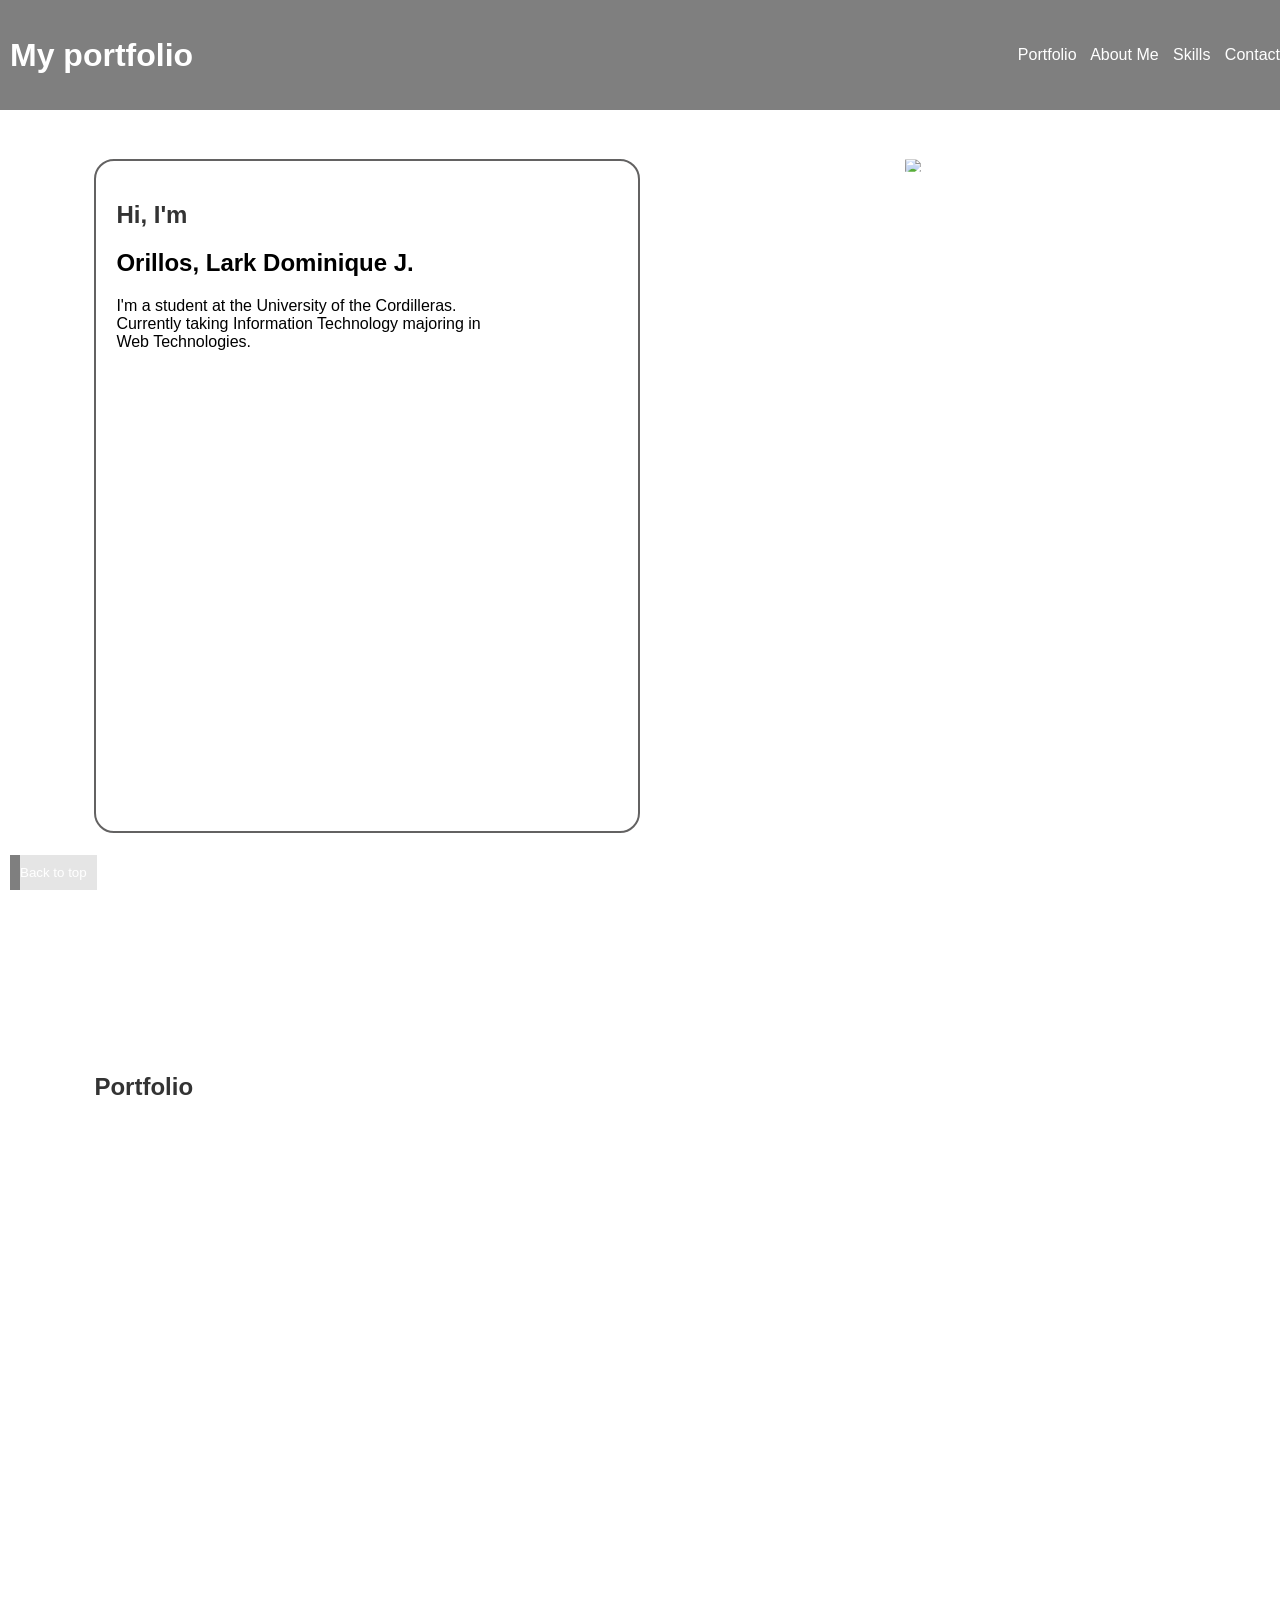
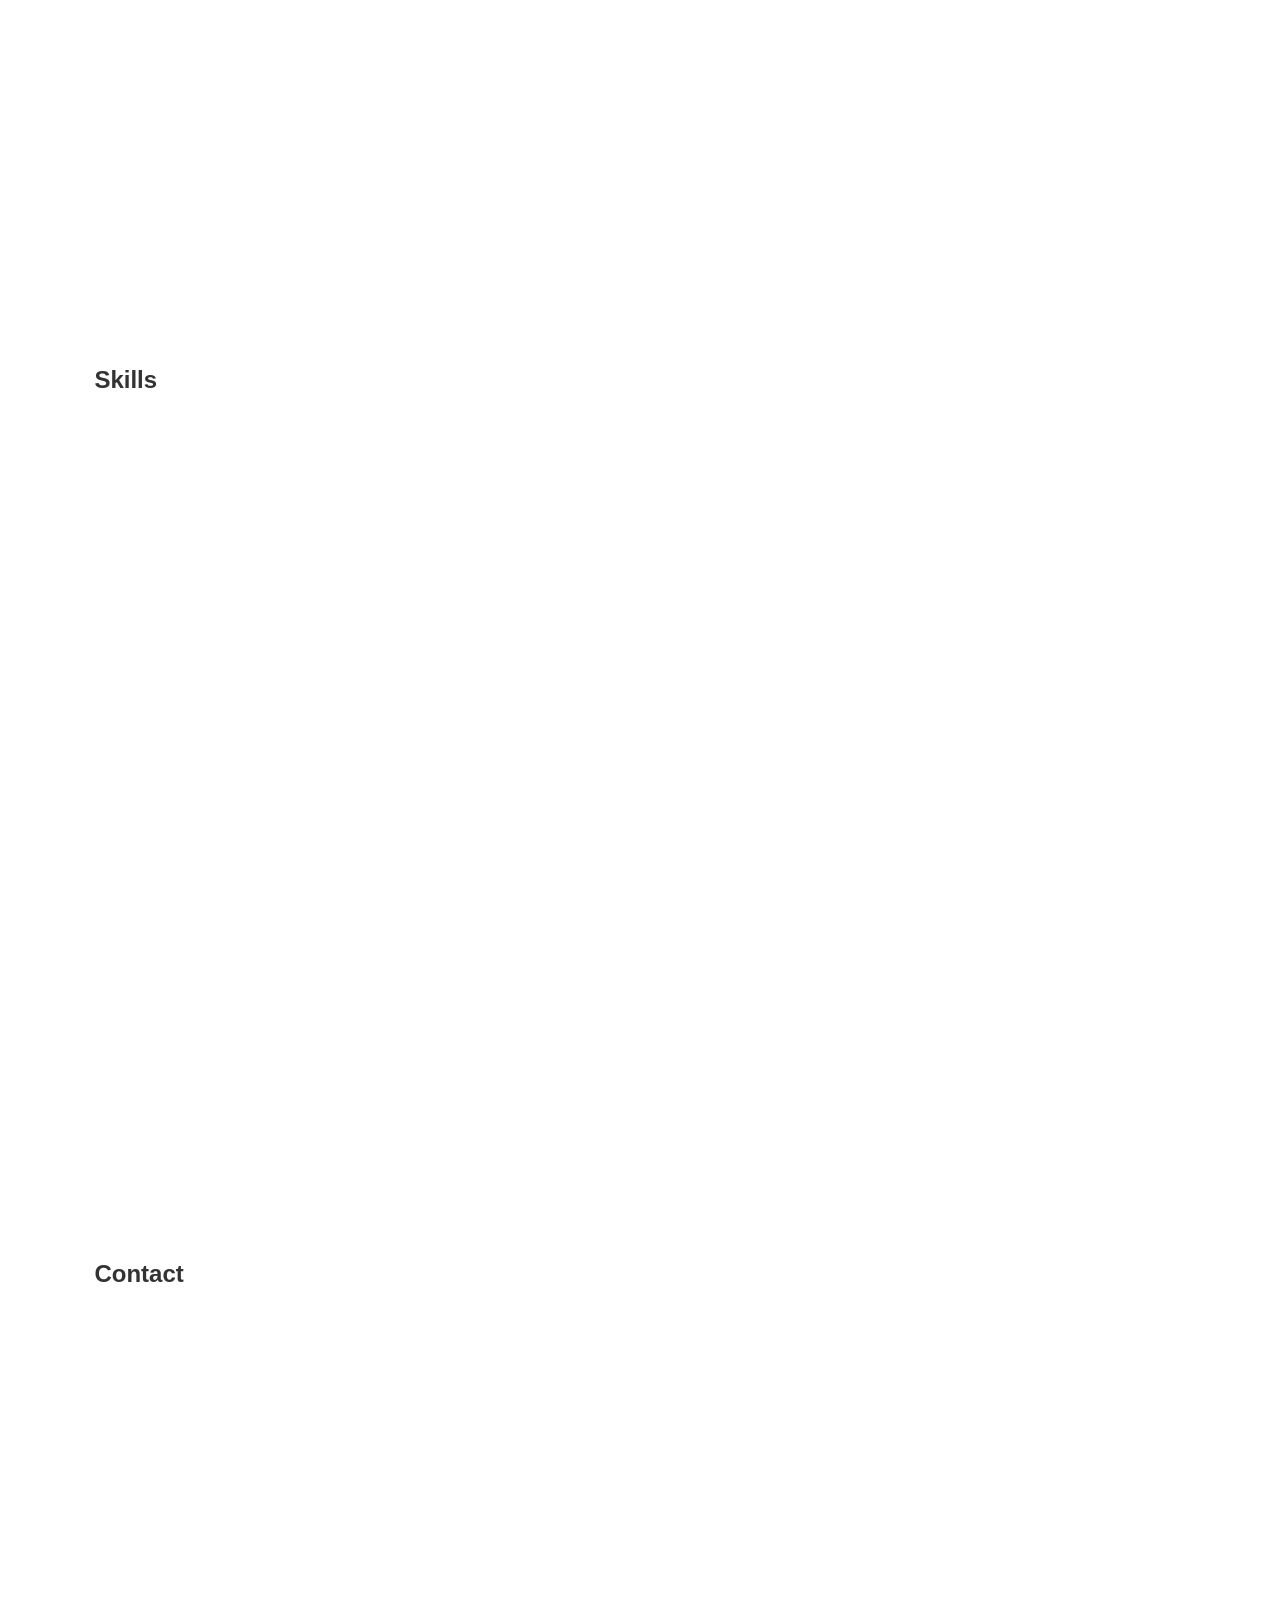
==== index.html @ 17edf552 "git bash 1st commit try" ====
<!DOCTYPE html>
<html>
<head>
    <title>Portfolio</title>
    <style>
        body {
            font-family: Arial, sans-serif;
            margin: 0;
            padding: 0;
            background-image: url('https://github.com/leanbeefs/finalz/blob/main/pexels-daniel-absi-952670.jpg?raw=true');
            background-size: cover; /* Cover the entire viewport */
            background-position: center; /* Center the background image */
        }
        .navbar {
            position: fixed;
            top: 0;
            left: 0;
            width: 100%;
            height: 10%;
            align-items: center;
            display: flex;
            background-color: rgba(0, 0, 0, 0.5); /* Semi-transparent black background */
            padding: 10px;
            justify-content: space-between;
            transition: top 0.3s;
            z-index: 1000; /* Ensure the navbar is above other elements */
        }
        .burgir {
            position: fixed;
            top: 10px;
            right: 10px;
            padding: 10px;
            cursor: pointer;
            z-index: 1000; /* Ensure the burger icon is above other elements */
            display: none; /* Initially hide the burger icon */
        }
        .burgir span {
            display: block;
            width: 25px;
            height: 3px;
            margin: 5px;
            background-color: #fff; /* Change the color of the burger icon */
        }
        .navbar a {
            color: white;
            margin-right: 10px;
            text-decoration: none;
            cursor: pointer; /* Add cursor pointer for better UX */

        }
        .home {
            display: grid;
            grid-template-columns: 1fr 1fr;
        }
        .home .picture img{
            height: auto;
            width: 100%; /* Ensure the image fills its container */
            clip-path: inset(0 0 22% 0);
        }
        .home .intro {
            height: 70vh;
            padding: 20px; /* Add padding */
            border: 2px solid rgb(99, 98, 98); /* Add border */
            border-radius: 20px; /* Add border radius */
        }
        .content {
            margin-top: 85px;
            padding: 0 20px; /* Add padding to the sides */
            position: relative; /* Add relative positioning */
            z-index: 999; /* Ensure the content is above the background image */
        }
        .picture-container {
            margin: 0 auto; /* Center the container horizontally */
            max-width: 500px; /* Set a maximum width */
        }
        .back-to-top {
            position: fixed;
            bottom: 10px;
            left: 10px;
            background-color: rgba(0, 0, 0, 0.5); /* Semi-transparent black background */
            color: white;
            border: none;
            padding: 10px;
            cursor: pointer;
            justify-content: right;
        }
        section {
            margin-bottom: 2%;
            margin-top: 2%;
            background-color: rgba(255, 255, 255, 0.8); /* Semi-transparent white background */
            padding: 6%;
            border-radius: 5%;
            height: 80vh;
            scroll-snap-align: start;
        }
        h2 {
            color: #333;
        }
        body {
            scroll-snap-type: y mandatory;
            overflow-y: scroll;
        }
        .navbar.hide {
            top: -100px;
        }

        /* Media query for smaller screens */
        @media only screen and (max-width: 768px) {
            .home .picture {
                display: none; /* Hide the picture on smaller screens */
            }
        }
    </style>
</head>
<body>
    <div class="navbar" onmouseleave="hideNavbar()">
        <h1 style="color: #fff;">My portfolio</h1>
        <div>
            <a href="#portfolio" onclick="smoothScroll(event, 1000)">Portfolio</a>
            <a href="#about" onclick="smoothScroll(event, 1000)">About Me</a>
            <a href="#skills" onclick="smoothScroll(event, 1000)">Skills</a>
            <a href="#contact" onclick="smoothScroll(event, 1000)">Contact</a>
        </div>
    </div>
    <div class="burgir" id="burgir" onclick="toggleNavbar()">
        <span></span>
        <span></span>
        <span></span>
    </div>
    
    <div id="portfolio" class="content">
        <section class="home">
            <div class="intro">
                <h2>Hi, I'm</h2>
                <h1>Orillos, Lark Dominique J.</h1>
                <p>I'm a student at the University of the Cordilleras. <br>Currently taking Information Technology majoring in <br>
                    Web Technologies.</p>
            </div>
            <div class="picture-container">
                <div class="picture">
                    <img src="https://github.com/leanbeefs/finalz/blob/main/retouch_2024020617302221.png?raw=true">
                </div>
            </div>
        </section>
        <section id="about">
            <h2>Portfolio</h2>
            <!-- About content goes here -->
        </section>
        <section id="skills">
            <h2>Skills</h2>
            <!-- Skills content goes here -->
        </section>
        <section id="contact">
            <h2>Contact</h2>
            <!-- Contact content goes here -->
        </section>
    </div>
    <button class="back-to-top" onclick="smoothScrollToTop(1000)">Back to top</button>
    <script>
        function toggleNavbar() {
            var navbar = document.querySelector('.navbar');
            var burgir = document.querySelector('.burgir');
            navbar.classList.toggle('hide');
            burgir.style.display = 'none'; // Hide the burger icon
        }

        function hideNavbar() {
            var navbar = document.querySelector('.navbar');
            navbar.classList.add('hide');
            var burgir = document.querySelector('.burgir');
            burgir.style.display = 'block'; // Show the burger icon
        }

        window.addEventListener('scroll', function() {
            var navbar = document.querySelector('.navbar');
            var burgir = document.querySelector('.burgir');
            if (window.pageYOffset > 0) {
                navbar.classList.add('hide'); // Hide the navbar
                if (!isMouseNearNavbar()) {
                    burgir.style.display = 'block'; // Show the burger icon
                }
            } else {
                navbar.classList.remove('hide'); // Show the navbar
                burgir.style.display = 'none'; // Hide the burger icon
            }
        });

        document.addEventListener('mousemove', function(event) {
            var burgir = document.querySelector('.burgir');
            if (!isMouseNearNavbar() && window.pageYOffset > 0) {
                burgir.style.display = 'block'; // Show the burger icon
            }
        });

        function isMouseNearNavbar() {
            var navbar = document.querySelector('.navbar');
            return (event.clientY < navbar.offsetHeight + 20);
        }

        function smoothScroll(event, duration) {
            event.preventDefault(); // Prevent default anchor behavior
            const targetId = event.target.getAttribute('href'); // Get target section id
            const targetSection = document.querySelector(targetId); // Find target section
            const targetPosition = targetSection.offsetTop; // Get target section's top position
            const startPosition = window.pageYOffset; // Get current scroll position
            const distance = targetPosition - startPosition; // Calculate distance to scroll
            let startTime = null;

            function animation(currentTime) {
                if (startTime === null) startTime = currentTime; // Set start time if null
                const timeElapsed = currentTime - startTime; // Calculate time elapsed
                const scrollAmount = Math.easeInOutQuad(timeElapsed, startPosition, distance, duration); // Calculate scroll amount
                window.scrollTo(0, scrollAmount); // Scroll to the position
                if (timeElapsed < duration) requestAnimationFrame(animation); // Continue animation until duration is reached
            }

            // Easing function for smooth scrolling
            Math.easeInOutQuad = function (t, b, c, d) {
                t /= d / 2;
                if (t < 1) return c / 2 * t * t + b;
                t--;
                return -c / 2 * (t * (t - 2) - 1) + b;
            };

            requestAnimationFrame(animation); // Start animation
        }

        function smoothScrollToTop(duration) {
            const startPosition = window.pageYOffset; // Get current scroll position
            const distance = -startPosition; // Calculate distance to scroll
            let startTime = null;

            function animation(currentTime) {
                if (startTime === null) startTime = currentTime; // Set start time if null
                const timeElapsed = currentTime - startTime; // Calculate time elapsed
                const scrollAmount = Math.easeInOutQuad(timeElapsed, startPosition, distance, duration); // Calculate scroll amount
                window.scrollTo(0, scrollAmount); // Scroll to the position
                if (timeElapsed < duration) requestAnimationFrame(animation); // Continue animation until duration is reached
            }

            // Easing function for smooth scrolling
            Math.easeInOutQuad = function (t, b, c, d) {
                t /= d / 2;
                if (t < 1) return c / 2 * t * t + b;
                t--;
                return -c / 2 * (t * (t - 2) - 1) + b;
            };

            requestAnimationFrame(animation); // Start animation
        }
    </script>
    
</body>
</html>
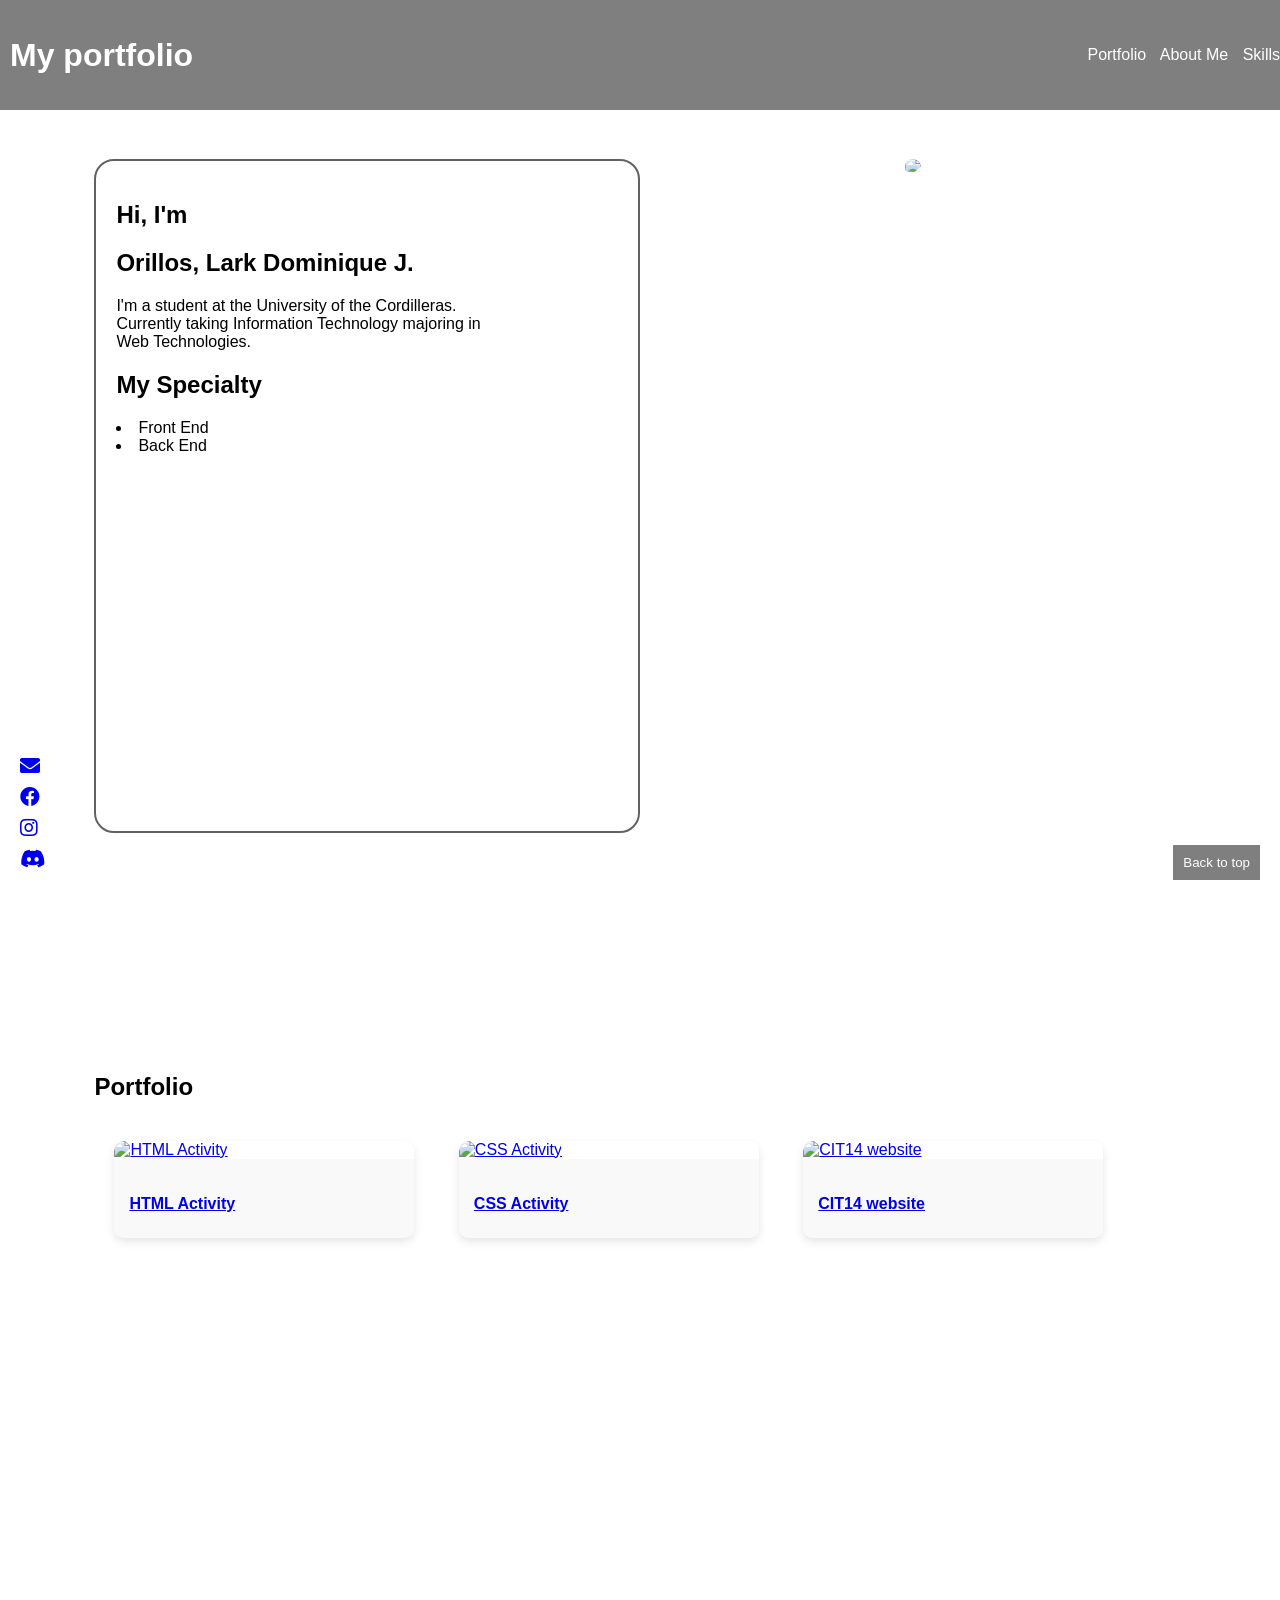
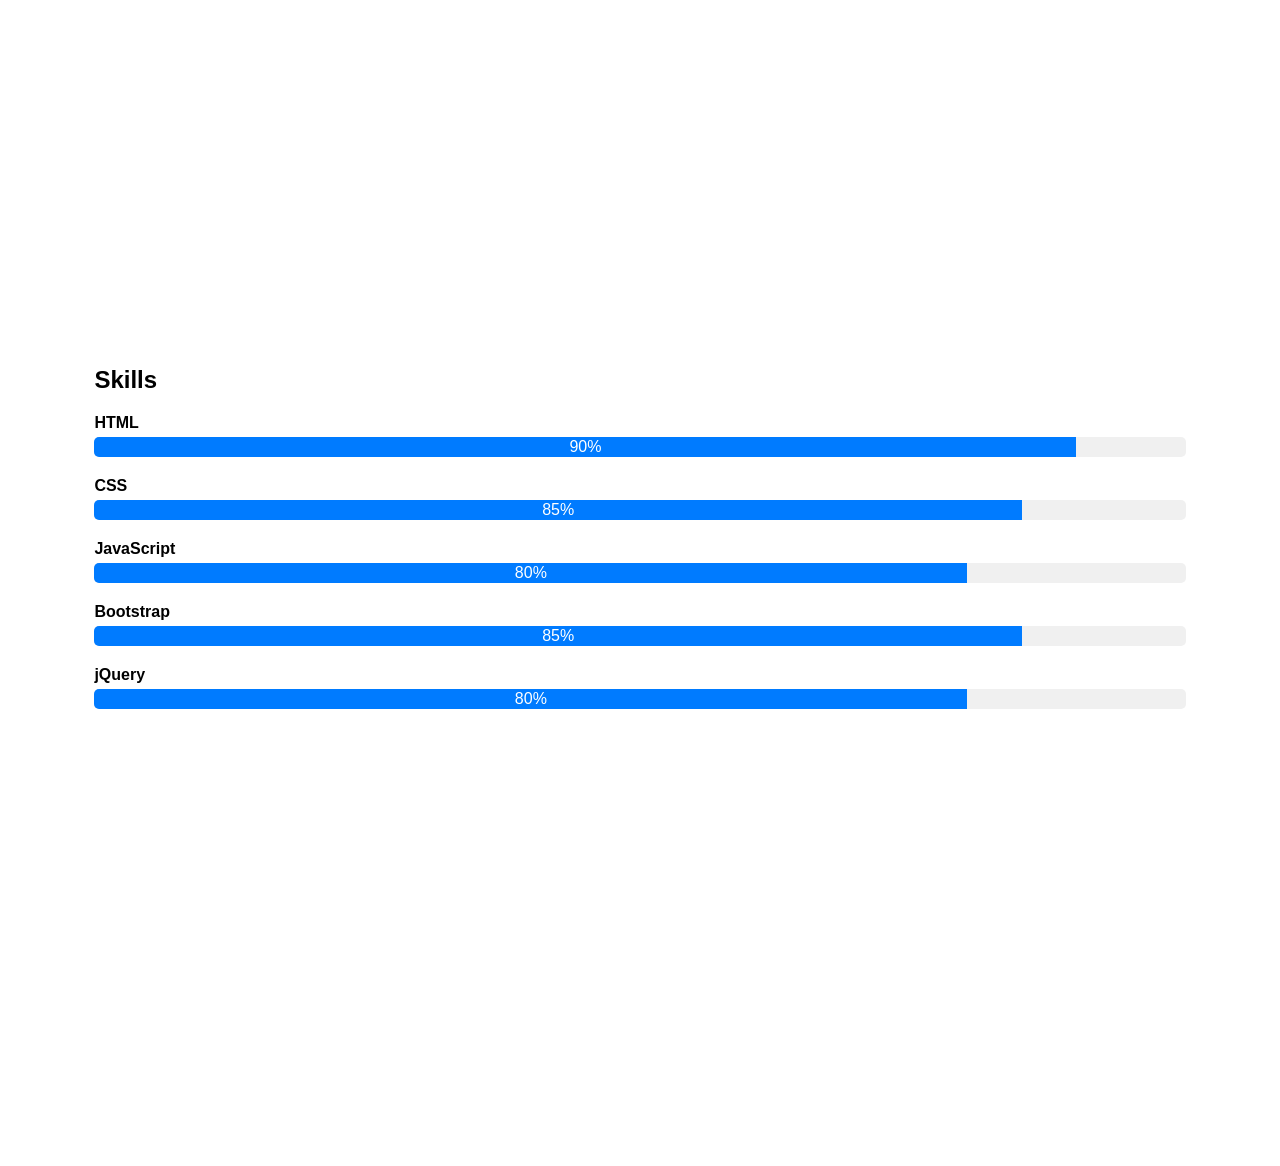
==== commit 8add0c69: "90% done" ====
--- a/index.html
+++ b/index.html
@@ -1,67 +1,83 @@
 <!DOCTYPE html>
-<html>
+<html lang="en">
 <head>
+    <meta charset="UTF-8">
+    <meta name="viewport" content="width=device-width, initial-scale=1.0">
     <title>Portfolio</title>
+    <link rel="stylesheet" href="https://cdnjs.cloudflare.com/ajax/libs/font-awesome/5.15.4/css/all.min.css">
     <style>
+        /* General Styles */
         body {
             font-family: Arial, sans-serif;
             margin: 0;
             padding: 0;
             background-image: url('https://github.com/leanbeefs/finalz/blob/main/pexels-daniel-absi-952670.jpg?raw=true');
-            background-size: cover; /* Cover the entire viewport */
-            background-position: center; /* Center the background image */
-        }
+            background-size: cover;
+            background-position: center;
+        }
+        .hide {
+            display: none;
+        }
+        .back-to-top {
+            position: fixed;
+            bottom: 20px;
+            right: 20px;
+            background-color: rgba(0, 0, 0, 0.5);
+            color: white;
+            border: none;
+            padding: 10px;
+            cursor: pointer;
+            z-index: 1000;
+            transition: background-color 0.3s;
+        }
+        .back-to-top:hover {
+            background-color: rgba(0, 0, 0, 0.7);
+        }
+
+        /* Navbar Styles */
         .navbar {
             position: fixed;
             top: 0;
             left: 0;
             width: 100%;
             height: 10%;
+            display: flex;
             align-items: center;
-            display: flex;
-            background-color: rgba(0, 0, 0, 0.5); /* Semi-transparent black background */
+            justify-content: space-between;
+            background-color: rgba(0, 0, 0, 0.5);
             padding: 10px;
-            justify-content: space-between;
             transition: top 0.3s;
-            z-index: 1000; /* Ensure the navbar is above other elements */
-        }
+            z-index: 1000;
+        }
+        .navbar a {
+            color: white;
+            margin-right: 10px;
+            text-decoration: none;
+            cursor: pointer;
+        }
+
+        /* Burger Styles */
         .burgir {
             position: fixed;
             top: 10px;
             right: 10px;
             padding: 10px;
             cursor: pointer;
-            z-index: 1000; /* Ensure the burger icon is above other elements */
-            display: none; /* Initially hide the burger icon */
+            display: none;
+            z-index: 1000;
         }
         .burgir span {
             display: block;
             width: 25px;
             height: 3px;
             margin: 5px;
-            background-color: #fff; /* Change the color of the burger icon */
-        }
-        .navbar a {
-            color: white;
-            margin-right: 10px;
-            text-decoration: none;
-            cursor: pointer; /* Add cursor pointer for better UX */
-
-        }
+            background-color: #fff;
+        }
+
+        /* Home Styles */
         .home {
             display: grid;
             grid-template-columns: 1fr 1fr;
-        }
-        .home .picture img{
-            height: auto;
-            width: 100%; /* Ensure the image fills its container */
-            clip-path: inset(0 0 22% 0);
-        }
-        .home .intro {
-            height: 70vh;
-            padding: 20px; /* Add padding */
-            border: 2px solid rgb(99, 98, 98); /* Add border */
-            border-radius: 20px; /* Add border radius */
         }
         .content {
             margin-top: 85px;
@@ -69,72 +85,177 @@
             position: relative; /* Add relative positioning */
             z-index: 999; /* Ensure the content is above the background image */
         }
+        .home .picture img {
+            height: auto;
+            width: 100%;
+            clip-path: inset(0 0 22% 0);
+            border-radius: 100%;
+        }
+        .home .intro {
+            height: 70vh;
+            padding: 20px;
+            border: 2px solid rgb(99, 98, 98);
+            border-radius: 20px;
+        }
         .picture-container {
-            margin: 0 auto; /* Center the container horizontally */
-            max-width: 500px; /* Set a maximum width */
-        }
-        .back-to-top {
+            margin: 0 auto;
+            max-width: 500px;
+        }
+
+        /* Card Styles */
+        .portfolio {
+            overflow-y: auto;
+        }
+        .card {
+            width: 300px;
+            display: inline-block;
+            margin: 20px;
+            border-radius: 10px;
+            box-shadow: 0 4px 8px rgba(0, 0, 0, 0.1);
+            transition: transform 0.3s ease-in-out;
+            overflow-y: auto;
+        }
+        .card:hover {
+            transform: translateY(-10px);
+        }
+        .card img {
+            width: 100%;
+            border-top-left-radius: 10px;
+            border-top-right-radius: 10px;
+        }
+        .container {
+            padding: 15px;
+            background-color: #f9f9f9;
+            border-bottom-left-radius: 10px;
+            border-bottom-right-radius: 10px;
+        }
+        .container h4 {
+            margin-bottom: 10px;
+            display: block;
+        }
+        .container p {
+            font-size: 14px;
+            color: #666;
+            display: block;
+        }
+
+        /* Skill Styles */
+        .skill {
+            margin-bottom: 20px;
+        }
+        .skill-label {
+            font-weight: bold;
+            margin-bottom: 5px;
+        }
+        .skill-bar {
+            width: 100%;
+            background-color: #f0f0f0;
+            border-radius: 5px;
+            overflow: hidden;
+        }
+        .skill-progress {
+            height: 20px;
+            line-height: 20px;
+            text-align: center;
+            color: #fff;
+            background-color: #007bff;
+            transition: width 0.6s ease;
+        }
+
+        /* Social Icons Styles */
+        .social-icons {
             position: fixed;
-            bottom: 10px;
-            left: 10px;
-            background-color: rgba(0, 0, 0, 0.5); /* Semi-transparent black background */
-            color: white;
-            border: none;
-            padding: 10px;
-            cursor: pointer;
-            justify-content: right;
-        }
+            bottom: 20px;
+            left: 20px;
+            display: flex;
+            flex-direction: column;
+        }
+        .social-icons a {
+            margin-bottom: 10px;
+        }
+        .social-icons i {
+            font-size: 20px;
+            transition: transform 0.3s ease-in-out;
+        }
+        .social-icons i:hover {
+            transform: translateY(-10px);
+        }
+
+        /* Section Styles */
         section {
             margin-bottom: 2%;
             margin-top: 2%;
-            background-color: rgba(255, 255, 255, 0.8); /* Semi-transparent white background */
+            background-color: rgba(255, 255, 255, 0.8);
             padding: 6%;
             border-radius: 5%;
             height: 80vh;
             scroll-snap-align: start;
         }
-        h2 {
-            color: #333;
-        }
-        body {
-            scroll-snap-type: y mandatory;
-            overflow-y: scroll;
-        }
         .navbar.hide {
             top: -100px;
         }
-
-        /* Media query for smaller screens */
-        @media only screen and (max-width: 768px) {
+        /* Media Queries */
+        @media only screen and (max-width: 800px) {
+            .container h4 {
+                padding: 10px;
+            }
+            .navbar {
+                height: 15%;
+            }
+            .card {
+                display: block;
+                width: calc(50% - 40px);
+                margin: 1px auto;
+            }
+            .intro {
+                font-size: 14px;
+            }
+            
+            .card {
+                width: calc(80% - 40%);
+            }
+            .container h4,
+            .container p {
+                align-content: center;
+            }
+        }
+        @media only screen and (max-width: 500px) {
             .home .picture {
-                display: none; /* Hide the picture on smaller screens */
+                display: none;
             }
         }
     </style>
 </head>
 <body>
+    <!-- Navbar -->
     <div class="navbar" onmouseleave="hideNavbar()">
         <h1 style="color: #fff;">My portfolio</h1>
         <div>
             <a href="#portfolio" onclick="smoothScroll(event, 1000)">Portfolio</a>
             <a href="#about" onclick="smoothScroll(event, 1000)">About Me</a>
             <a href="#skills" onclick="smoothScroll(event, 1000)">Skills</a>
-            <a href="#contact" onclick="smoothScroll(event, 1000)">Contact</a>
         </div>
     </div>
+
+    <!-- Burger Icon -->
     <div class="burgir" id="burgir" onclick="toggleNavbar()">
         <span></span>
         <span></span>
         <span></span>
     </div>
     
-    <div id="portfolio" class="content">
+    <!-- Main Content -->
+    <div class="content">
+        <!-- Home Section -->
         <section class="home">
             <div class="intro">
                 <h2>Hi, I'm</h2>
                 <h1>Orillos, Lark Dominique J.</h1>
                 <p>I'm a student at the University of the Cordilleras. <br>Currently taking Information Technology majoring in <br>
                     Web Technologies.</p>
+                <H1>My Specialty</H1>
+                <li>Front End</li>
+                <li>Back End</li>
             </div>
             <div class="picture-container">
                 <div class="picture">
@@ -142,20 +263,84 @@
                 </div>
             </div>
         </section>
-        <section id="about">
+
+        <!-- Portfolio Section -->
+        <section class="portfolio">
             <h2>Portfolio</h2>
-            <!-- About content goes here -->
+            <div class="card">
+                <a href="https://leanbeefs.github.io/indexhhtml/" target="_blank">
+                    <img src="https://github.com/leanbeefs/cc14/blob/main/icone-html-bleue.png?raw=true" alt="HTML Activity">
+                    <div class="container">
+                        <h4><b>HTML Activity</b></h4>
+                    </div>
+                </a>
+            </div>
+            <div class="card">
+                <a href="https://leanbeefs.github.io/ccss/" target="_blank">
+                    <img src="https://github.com/leanbeefs/cc14/blob/main/919826.png?raw=true" alt="CSS Activity">
+                    <div class="container">
+                        <h4><b>CSS Activity</b></h4>
+                    </div>
+                </a>
+            </div>
+            <div class="card">
+                <a href="https://leanbeefs.github.io/finalz/" target="_blank">
+                    <img src="https://github.com/leanbeefs/cc14/blob/main/github-icon-2048x1988-jzvzcf2t.png?raw=true" alt="CIT14 website">
+                    <div class="container">
+                        <h4><b>CIT14 website</b></h4>
+                    </div>
+                </a>
+            </div>
         </section>
+
+        <!-- Skills Section -->
         <section id="skills">
             <h2>Skills</h2>
-            <!-- Skills content goes here -->
+            <div class="skill">
+                <div class="skill-label">HTML</div>
+                <div class="skill-bar">
+                    <div class="skill-progress" style="width: 90%;">90%</div>
+                </div>
+            </div>
+            <div class="skill">
+                <div class="skill-label">CSS</div>
+                <div class="skill-bar">
+                    <div class="skill-progress" style="width: 85%;">85%</div>
+                </div>
+            </div>
+            <div class="skill">
+                <div class="skill-label">JavaScript</div>
+                <div class="skill-bar">
+                    <div class="skill-progress" style="width: 80%;">80%</div>
+                </div>
+            </div>
+            <div class="skill">
+                <div class="skill-label">Bootstrap</div>
+                <div class="skill-bar">
+                    <div class="skill-progress" style="width: 85%;">85%</div>
+                </div>
+            </div>
+            <div class="skill">
+                <div class="skill-label">jQuery</div>
+                <div class="skill-bar">
+                    <div class="skill-progress" style="width: 80%;">80%</div>
+                </div>
+            </div>
         </section>
-        <section id="contact">
-            <h2>Contact</h2>
-            <!-- Contact content goes here -->
-        </section>
+
+        <!-- Social Icons -->
+        <div class="social-icons">
+            <a href="mailto:youremail@example.com" target="_blank"><i class="fas fa-envelope"></i></a> <!-- add email pop-up alert -->
+            <a href="https://www.facebook.com/lark.orillos.15" target="_blank"><i class="fab fa-facebook"></i></a>
+            <a href="https://www.instagram.com/lean._.beef/" target="_blank"><i class="fab fa-instagram"></i></a>
+            <a href="https://discordapp.com/channels/@me/Furiousss#4532" target="_blank"><i class="fab fa-discord"></i></a>
+        </div>
     </div>
+
+    <!-- Back to Top Button -->
     <button class="back-to-top" onclick="smoothScrollToTop(1000)">Back to top</button>
+
+    <!-- JavaScript for Smooth Scrolling and Navbar Interaction -->
     <script>
         function toggleNavbar() {
             var navbar = document.querySelector('.navbar');
@@ -163,7 +348,6 @@
             navbar.classList.toggle('hide');
             burgir.style.display = 'none'; // Hide the burger icon
         }
-
         function hideNavbar() {
             var navbar = document.querySelector('.navbar');
             navbar.classList.add('hide');
@@ -196,7 +380,6 @@
             var navbar = document.querySelector('.navbar');
             return (event.clientY < navbar.offsetHeight + 20);
         }
-
         function smoothScroll(event, duration) {
             event.preventDefault(); // Prevent default anchor behavior
             const targetId = event.target.getAttribute('href'); // Get target section id
@@ -214,7 +397,6 @@
                 if (timeElapsed < duration) requestAnimationFrame(animation); // Continue animation until duration is reached
             }
 
-            // Easing function for smooth scrolling
             Math.easeInOutQuad = function (t, b, c, d) {
                 t /= d / 2;
                 if (t < 1) return c / 2 * t * t + b;
@@ -226,19 +408,18 @@
         }
 
         function smoothScrollToTop(duration) {
-            const startPosition = window.pageYOffset; // Get current scroll position
-            const distance = -startPosition; // Calculate distance to scroll
+            const startPosition = window.pageYOffset;
+            const distance = -startPosition;
             let startTime = null;
 
             function animation(currentTime) {
-                if (startTime === null) startTime = currentTime; // Set start time if null
-                const timeElapsed = currentTime - startTime; // Calculate time elapsed
-                const scrollAmount = Math.easeInOutQuad(timeElapsed, startPosition, distance, duration); // Calculate scroll amount
-                window.scrollTo(0, scrollAmount); // Scroll to the position
-                if (timeElapsed < duration) requestAnimationFrame(animation); // Continue animation until duration is reached
-            }
-
-            // Easing function for smooth scrolling
+                if (startTime === null) startTime = currentTime;
+                const timeElapsed = currentTime - startTime;
+                const scrollAmount = Math.easeInOutQuad(timeElapsed, startPosition, distance, duration);
+                window.scrollTo(0, scrollAmount);
+                if (timeElapsed < duration) requestAnimationFrame(animation);
+            }
+
             Math.easeInOutQuad = function (t, b, c, d) {
                 t /= d / 2;
                 if (t < 1) return c / 2 * t * t + b;
@@ -246,9 +427,8 @@
                 return -c / 2 * (t * (t - 2) - 1) + b;
             };
 
-            requestAnimationFrame(animation); // Start animation
+            requestAnimationFrame(animation);
         }
     </script>
-    
 </body>
-</html>+</html>
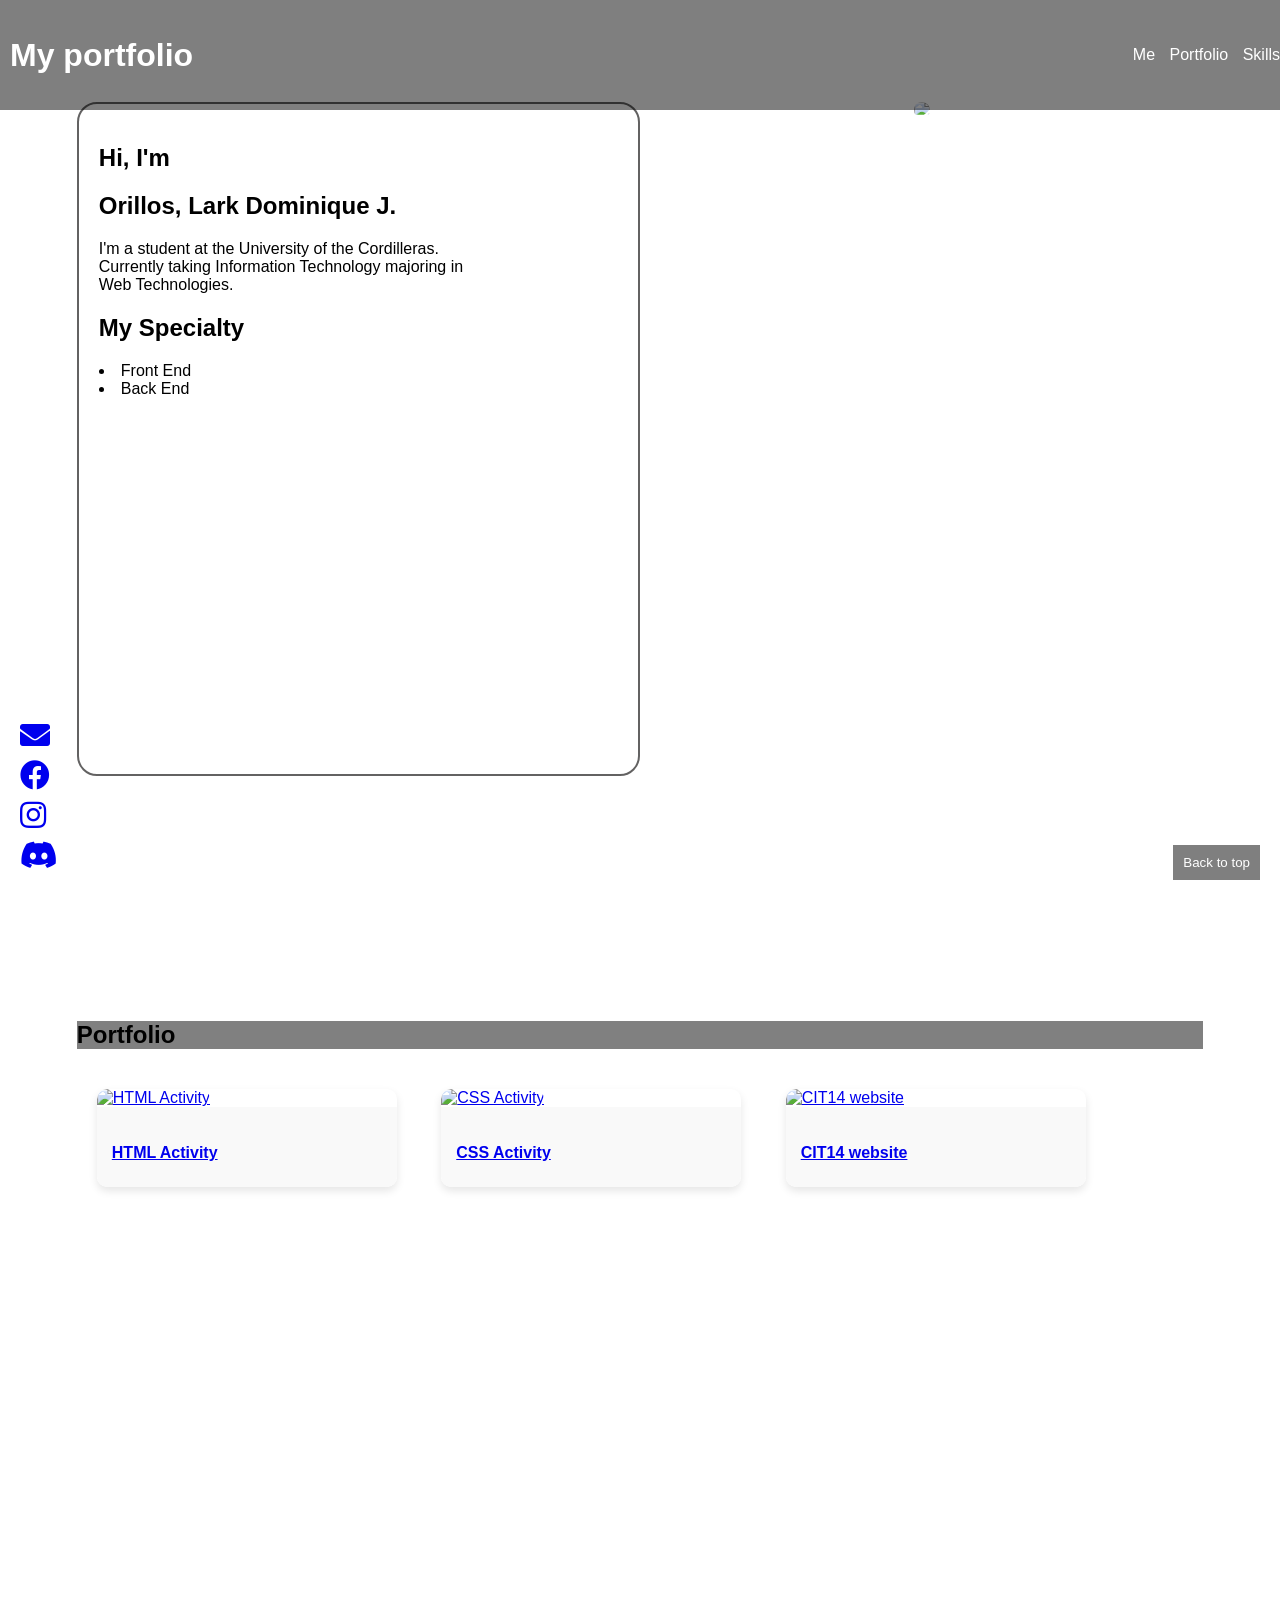
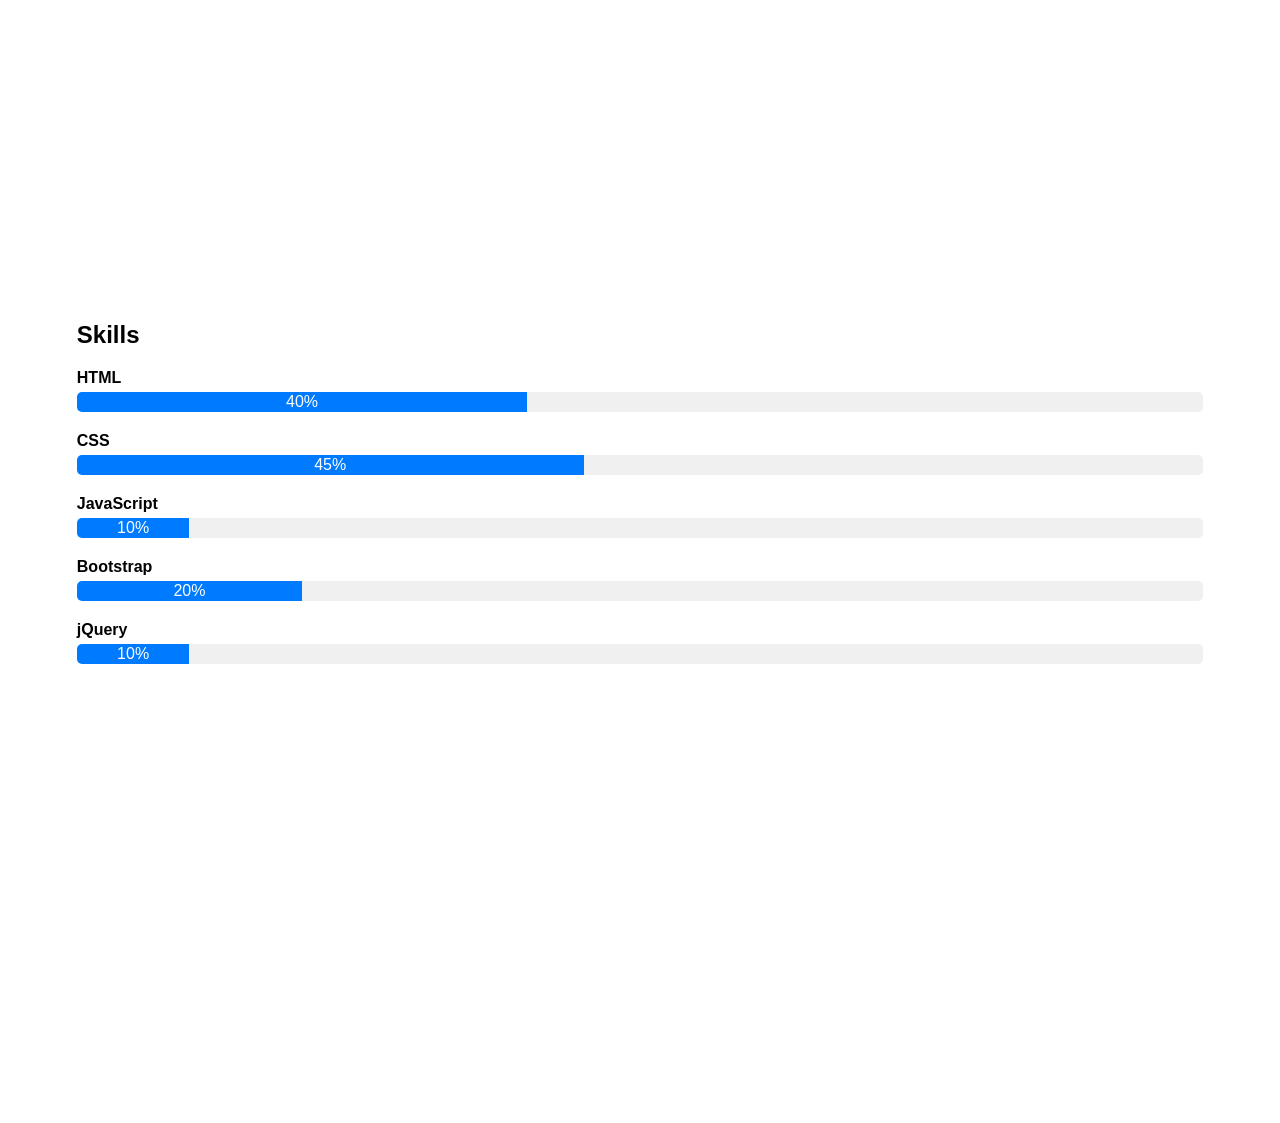
==== commit 5d48ec12: "fixed portfolio" ====
--- a/index.html
+++ b/index.html
@@ -103,7 +103,7 @@
         }
 
         /* Card Styles */
-        .portfolio {
+        #portfolio {
             overflow-y: auto;
         }
         .card {
@@ -139,6 +139,9 @@
             display: block;
         }
 
+        /* Section Styles */
+
+
         /* Skill Styles */
         .skill {
             margin-bottom: 20px;
@@ -174,7 +177,7 @@
             margin-bottom: 10px;
         }
         .social-icons i {
-            font-size: 20px;
+            font-size: 30px;
             transition: transform 0.3s ease-in-out;
         }
         .social-icons i:hover {
@@ -194,6 +197,11 @@
         .navbar.hide {
             top: -100px;
         }
+        .title {
+            position: sticky;
+            top: 0;
+            background-color: gray;
+        }
         /* Media Queries */
         @media only screen and (max-width: 800px) {
             .container h4 {
@@ -222,6 +230,18 @@
         @media only screen and (max-width: 500px) {
             .home .picture {
                 display: none;
+            }
+            .social-icons {
+                position: fixed;
+                bottom: 10px;
+                right: 10px;
+                flex-direction: row;
+            }
+            .social-icons a {
+                margin-right: 10px;
+            }
+            .social-icons i {
+                font-size: 20px;
             }
         }
     </style>
@@ -231,8 +251,8 @@
     <div class="navbar" onmouseleave="hideNavbar()">
         <h1 style="color: #fff;">My portfolio</h1>
         <div>
+            <a href="#content" onclick="smoothScroll(event, 1000)">Me</a>
             <a href="#portfolio" onclick="smoothScroll(event, 1000)">Portfolio</a>
-            <a href="#about" onclick="smoothScroll(event, 1000)">About Me</a>
             <a href="#skills" onclick="smoothScroll(event, 1000)">Skills</a>
         </div>
     </div>
@@ -245,7 +265,7 @@
     </div>
     
     <!-- Main Content -->
-    <div class="content">
+    <div id="content">
         <!-- Home Section -->
         <section class="home">
             <div class="intro">
@@ -265,8 +285,8 @@
         </section>
 
         <!-- Portfolio Section -->
-        <section class="portfolio">
-            <h2>Portfolio</h2>
+        <section id="portfolio">
+            <h2 class="title">Portfolio</h2>
             <div class="card">
                 <a href="https://leanbeefs.github.io/indexhhtml/" target="_blank">
                     <img src="https://github.com/leanbeefs/cc14/blob/main/icone-html-bleue.png?raw=true" alt="HTML Activity">
@@ -299,38 +319,38 @@
             <div class="skill">
                 <div class="skill-label">HTML</div>
                 <div class="skill-bar">
-                    <div class="skill-progress" style="width: 90%;">90%</div>
+                    <div class="skill-progress" style="width: 40%;">40%</div>
                 </div>
             </div>
             <div class="skill">
                 <div class="skill-label">CSS</div>
                 <div class="skill-bar">
-                    <div class="skill-progress" style="width: 85%;">85%</div>
+                    <div class="skill-progress" style="width: 45%;">45%</div>
                 </div>
             </div>
             <div class="skill">
                 <div class="skill-label">JavaScript</div>
                 <div class="skill-bar">
-                    <div class="skill-progress" style="width: 80%;">80%</div>
+                    <div class="skill-progress" style="width: 10%;">10%</div>
                 </div>
             </div>
             <div class="skill">
                 <div class="skill-label">Bootstrap</div>
                 <div class="skill-bar">
-                    <div class="skill-progress" style="width: 85%;">85%</div>
+                    <div class="skill-progress" style="width: 20%;">20%</div>
                 </div>
             </div>
             <div class="skill">
                 <div class="skill-label">jQuery</div>
                 <div class="skill-bar">
-                    <div class="skill-progress" style="width: 80%;">80%</div>
+                    <div class="skill-progress" style="width: 10%;">10%</div>
                 </div>
             </div>
         </section>
 
         <!-- Social Icons -->
         <div class="social-icons">
-            <a href="mailto:youremail@example.com" target="_blank"><i class="fas fa-envelope"></i></a> <!-- add email pop-up alert -->
+            <a href="#" onclick="copyEmail(event)"><i class="fas fa-envelope"></i></a>
             <a href="https://www.facebook.com/lark.orillos.15" target="_blank"><i class="fab fa-facebook"></i></a>
             <a href="https://www.instagram.com/lean._.beef/" target="_blank"><i class="fab fa-instagram"></i></a>
             <a href="https://discordapp.com/channels/@me/Furiousss#4532" target="_blank"><i class="fab fa-discord"></i></a>
@@ -397,6 +417,7 @@
                 if (timeElapsed < duration) requestAnimationFrame(animation); // Continue animation until duration is reached
             }
 
+            // Easing function for smooth scrolling
             Math.easeInOutQuad = function (t, b, c, d) {
                 t /= d / 2;
                 if (t < 1) return c / 2 * t * t + b;
@@ -407,6 +428,7 @@
             requestAnimationFrame(animation); // Start animation
         }
 
+
         function smoothScrollToTop(duration) {
             const startPosition = window.pageYOffset;
             const distance = -startPosition;
@@ -429,6 +451,12 @@
 
             requestAnimationFrame(animation);
         }
+        function copyEmail(event){
+            event.preventDefault();
+            const emailAddress = "lark.orillos@gmail.com";
+            navigator.clipboard.writeText(emailAddress);
+            alert("Email Copied! " + emailAddress);
+        }
     </script>
 </body>
 </html>
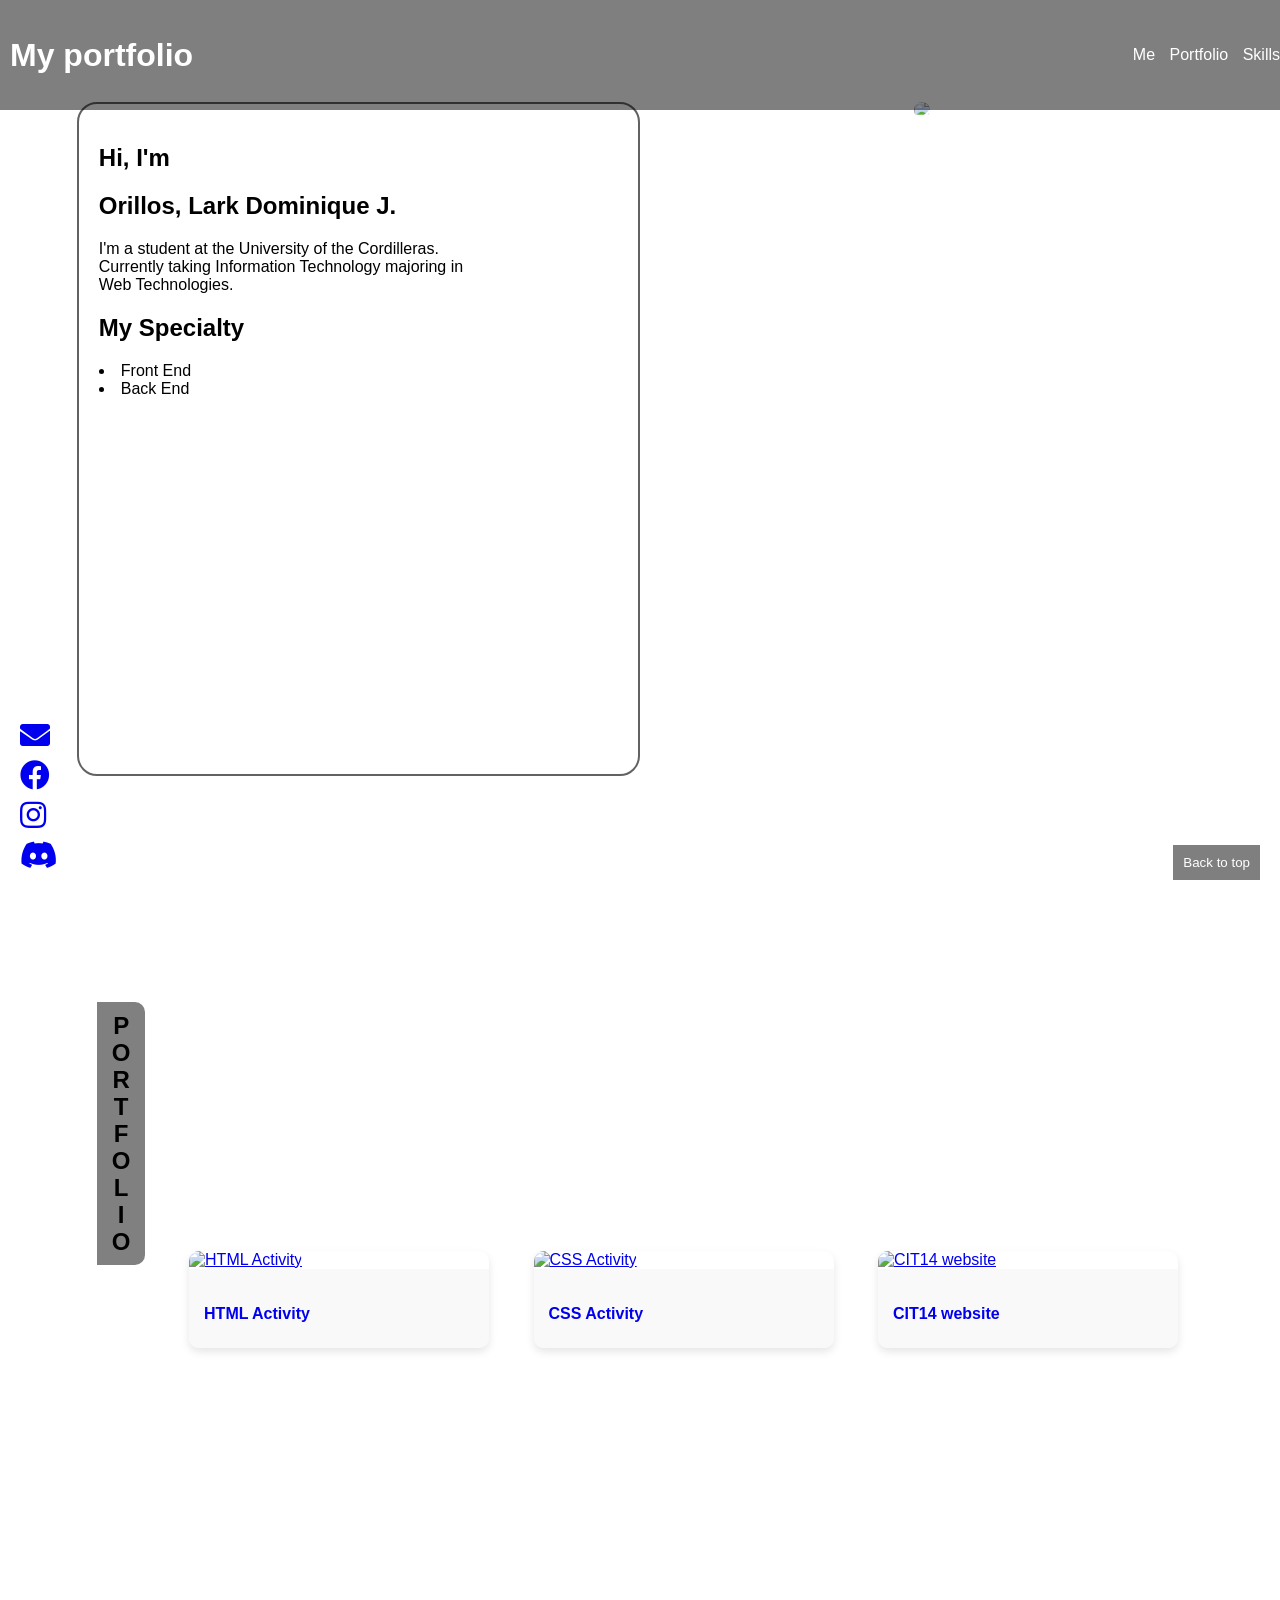
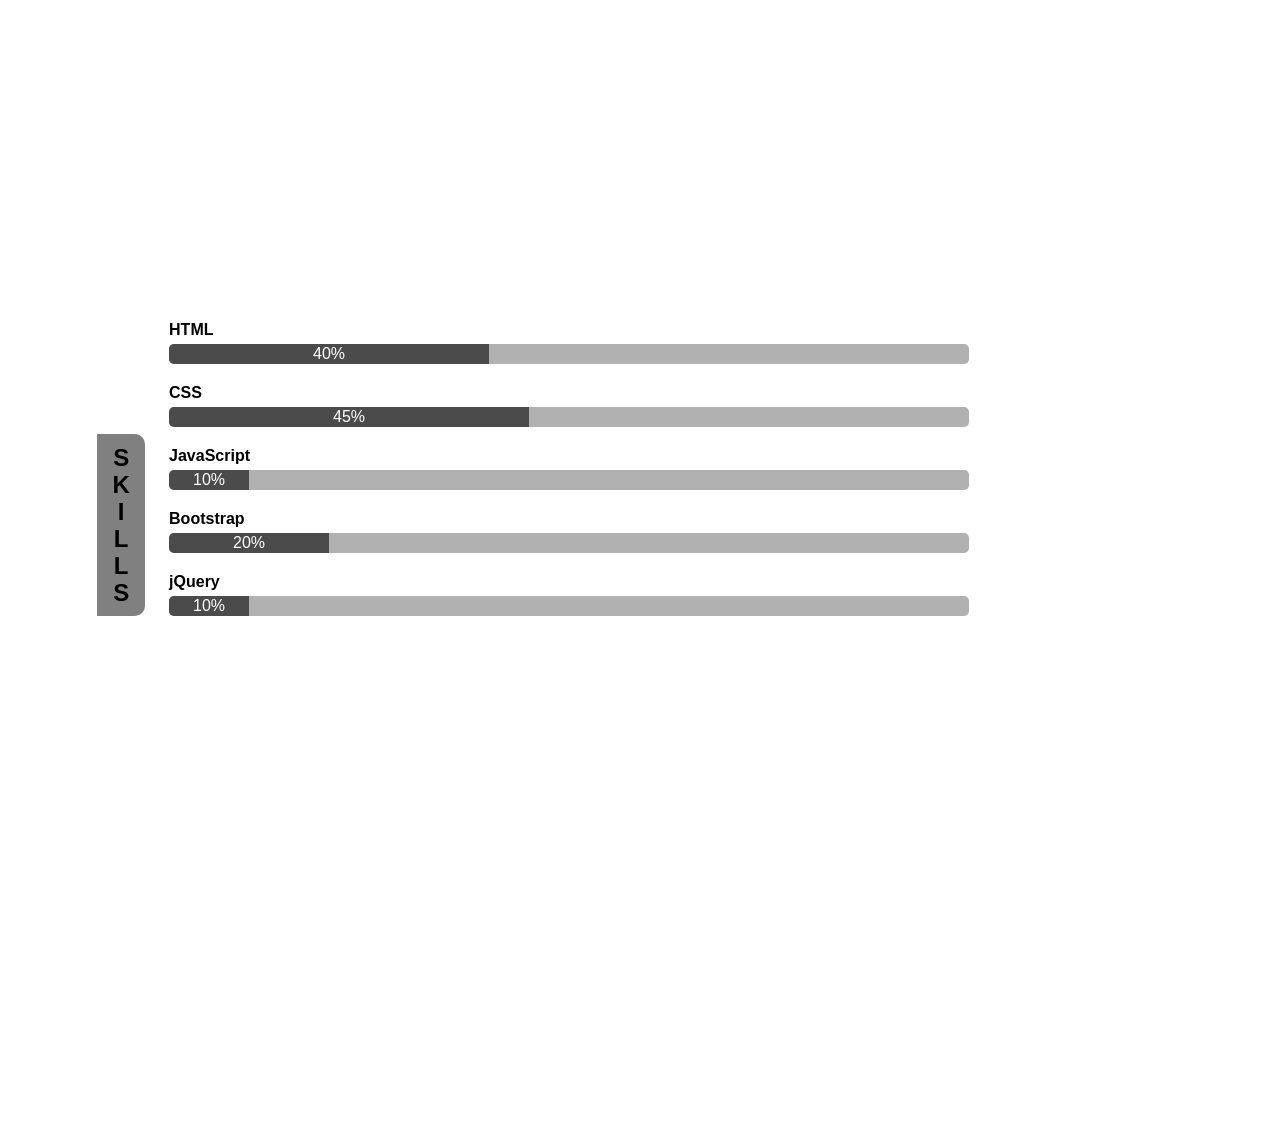
==== commit 8de281a9: "fix resizable window" ====
--- a/index.html
+++ b/index.html
@@ -34,6 +34,31 @@
             background-color: rgba(0, 0, 0, 0.7);
         }
 
+        /* Section Styles */
+        section {
+            margin-bottom: 2%;
+            margin-top: 2%;
+            background-color: rgba(255, 255, 255, 0.8);
+            padding: 6%;
+            border-radius: 5%;
+            height: 80vh;
+        }
+        .navbar.hide {
+            top: -100px;
+        }
+        .title-container {
+            display: inline-block;
+        }
+        .title {
+            display: inline-block;
+            padding: 10px;
+            background-color: gray;
+            border-top-right-radius: 10px;
+            border-bottom-right-radius: 10px;
+            writing-mode: vertical-rl;
+            text-orientation: upright;
+        }
+
         /* Navbar Styles */
         .navbar {
             position: fixed;
@@ -106,14 +131,18 @@
         #portfolio {
             overflow-y: auto;
         }
+        .cards-container {
+            display: inline-block;
+            margin: 20px 0;
+        }
         .card {
             width: 300px;
-            display: inline-block;
             margin: 20px;
             border-radius: 10px;
             box-shadow: 0 4px 8px rgba(0, 0, 0, 0.1);
             transition: transform 0.3s ease-in-out;
             overflow-y: auto;
+            display: inline-table;
         }
         .card:hover {
             transform: translateY(-10px);
@@ -131,20 +160,23 @@
         }
         .container h4 {
             margin-bottom: 10px;
-            display: block;
+            display: inline-block;
         }
         .container p {
             font-size: 14px;
             color: #666;
-            display: block;
-        }
-
-        /* Section Styles */
-
+            display: inline-block;
+        }
 
         /* Skill Styles */
+        .skills-container {
+            display: inline-block;
+            margin: 20px 0;
+        }
         .skill {
+            margin-right: 5px;
             margin-bottom: 20px;
+            width: 800px;
         }
         .skill-label {
             font-weight: bold;
@@ -152,7 +184,7 @@
         }
         .skill-bar {
             width: 100%;
-            background-color: #f0f0f0;
+            background-color: #b1b1b1;
             border-radius: 5px;
             overflow: hidden;
         }
@@ -161,8 +193,7 @@
             line-height: 20px;
             text-align: center;
             color: #fff;
-            background-color: #007bff;
-            transition: width 0.6s ease;
+            background-color: #4b4b4b;
         }
 
         /* Social Icons Styles */
@@ -184,47 +215,33 @@
             transform: translateY(-10px);
         }
 
-        /* Section Styles */
-        section {
-            margin-bottom: 2%;
-            margin-top: 2%;
-            background-color: rgba(255, 255, 255, 0.8);
-            padding: 6%;
-            border-radius: 5%;
-            height: 80vh;
-            scroll-snap-align: start;
-        }
-        .navbar.hide {
-            top: -100px;
-        }
-        .title {
-            position: sticky;
-            top: 0;
-            background-color: gray;
-        }
         /* Media Queries */
         @media only screen and (max-width: 800px) {
             .container h4 {
                 padding: 10px;
             }
             .navbar {
-                height: 15%;
+                height: 3%;
+            }
+            .title {
+                writing-mode: horizontal-tb;
+                text-orientation: sideways-right;
             }
             .card {
                 display: block;
                 width: calc(50% - 40px);
-                margin: 1px auto;
+                margin: auto auto;
+                width: calc(80% - 40%);
             }
             .intro {
                 font-size: 14px;
-            }
-            
-            .card {
-                width: calc(80% - 40%);
             }
             .container h4,
             .container p {
                 align-content: center;
+            }
+            .skill-bar {
+                width: 45%;
             }
         }
         @media only screen and (max-width: 500px) {
@@ -242,6 +259,9 @@
             }
             .social-icons i {
                 font-size: 20px;
+            }
+            .skill-bar {
+                width: 35%;
             }
         }
     </style>
@@ -286,15 +306,18 @@
 
         <!-- Portfolio Section -->
         <section id="portfolio">
-            <h2 class="title">Portfolio</h2>
-            <div class="card">
-                <a href="https://leanbeefs.github.io/indexhhtml/" target="_blank">
-                    <img src="https://github.com/leanbeefs/cc14/blob/main/icone-html-bleue.png?raw=true" alt="HTML Activity">
-                    <div class="container">
-                        <h4><b>HTML Activity</b></h4>
-                    </div>
-                </a>
-            </div>
+            <div class="title-container">
+                <h2 class="title">PORTFOLIO</h2>
+            </div>
+            <div class="cards-container">
+                <div class="card">
+                    <a href="https://leanbeefs.github.io/indexhhtml/" target="_blank">
+                        <img src="https://github.com/leanbeefs/cc14/blob/main/icone-html-bleue.png?raw=true" alt="HTML Activity">
+                        <div class="container">
+                            <h4><b>HTML Activity</b></h4>
+                        </div>
+                    </a>
+                </div>
             <div class="card">
                 <a href="https://leanbeefs.github.io/ccss/" target="_blank">
                     <img src="https://github.com/leanbeefs/cc14/blob/main/919826.png?raw=true" alt="CSS Activity">
@@ -315,41 +338,45 @@
 
         <!-- Skills Section -->
         <section id="skills">
-            <h2>Skills</h2>
-            <div class="skill">
-                <div class="skill-label">HTML</div>
-                <div class="skill-bar">
-                    <div class="skill-progress" style="width: 40%;">40%</div>
-                </div>
-            </div>
-            <div class="skill">
-                <div class="skill-label">CSS</div>
-                <div class="skill-bar">
-                    <div class="skill-progress" style="width: 45%;">45%</div>
-                </div>
-            </div>
-            <div class="skill">
-                <div class="skill-label">JavaScript</div>
-                <div class="skill-bar">
-                    <div class="skill-progress" style="width: 10%;">10%</div>
-                </div>
-            </div>
-            <div class="skill">
-                <div class="skill-label">Bootstrap</div>
-                <div class="skill-bar">
-                    <div class="skill-progress" style="width: 20%;">20%</div>
-                </div>
-            </div>
-            <div class="skill">
-                <div class="skill-label">jQuery</div>
-                <div class="skill-bar">
-                    <div class="skill-progress" style="width: 10%;">10%</div>
+            <div class="title-container">
+                <h2 class="title">SKILLS</h2>
+            </div>
+            <div class="skills-container">
+                <div class="skill">
+                    <div class="skill-label">HTML</div>
+                    <div class="skill-bar">
+                        <div class="skill-progress" style="width: 40%;">40%</div>
+                    </div>
+                </div>
+                <div class="skill">
+                    <div class="skill-label">CSS</div>
+                    <div class="skill-bar">
+                        <div class="skill-progress" style="width: 45%;">45%</div>
+                    </div>
+                </div>
+                <div class="skill">
+                    <div class="skill-label">JavaScript</div>
+                    <div class="skill-bar">
+                        <div class="skill-progress" style="width: 10%;">10%</div>
+                    </div>
+                </div>
+                <div class="skill">
+                    <div class="skill-label">Bootstrap</div>
+                    <div class="skill-bar">
+                        <div class="skill-progress" style="width: 20%;">20%</div>
+                    </div>
+                </div>
+                <div class="skill">
+                    <div class="skill-label">jQuery</div>
+                    <div class="skill-bar">
+                        <div class="skill-progress" style="width: 10%;">10%</div>
+                    </div>
                 </div>
             </div>
         </section>
 
         <!-- Social Icons -->
-        <div class="social-icons">
+        <div class="social-icons"> <!-- add "get in touch" vertically "-->
             <a href="#" onclick="copyEmail(event)"><i class="fas fa-envelope"></i></a>
             <a href="https://www.facebook.com/lark.orillos.15" target="_blank"><i class="fab fa-facebook"></i></a>
             <a href="https://www.instagram.com/lean._.beef/" target="_blank"><i class="fab fa-instagram"></i></a>
@@ -360,8 +387,10 @@
     <!-- Back to Top Button -->
     <button class="back-to-top" onclick="smoothScrollToTop(1000)">Back to top</button>
 
+    <!-- JS Ready -->
+    <!-- Delete comment for javascript functions -->
     <!-- JavaScript for Smooth Scrolling and Navbar Interaction -->
-    <script>
+    <!-- <script>
         function toggleNavbar() {
             var navbar = document.querySelector('.navbar');
             var burgir = document.querySelector('.burgir');
@@ -457,6 +486,6 @@
             navigator.clipboard.writeText(emailAddress);
             alert("Email Copied! " + emailAddress);
         }
-    </script>
+    </script> -->
 </body>
 </html>
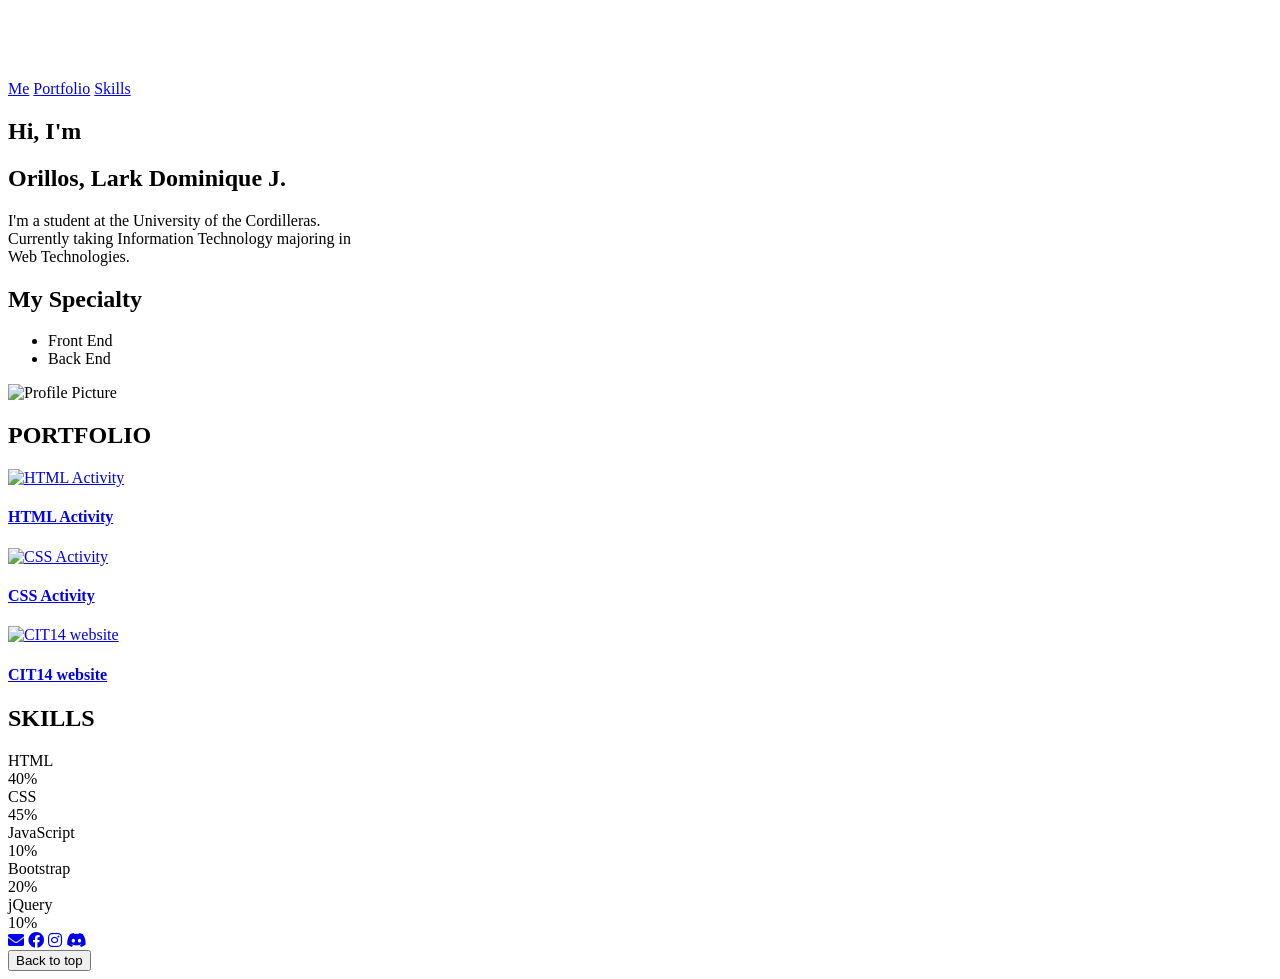
==== commit 914913f9: "separated css, js / output finished" ====
--- a/index.html
+++ b/index.html
@@ -4,269 +4,11 @@
     <meta charset="UTF-8">
     <meta name="viewport" content="width=device-width, initial-scale=1.0">
     <title>Portfolio</title>
+    <link rel="stylesheet" href="styles.css">
     <link rel="stylesheet" href="https://cdnjs.cloudflare.com/ajax/libs/font-awesome/5.15.4/css/all.min.css">
-    <style>
-        /* General Styles */
-        body {
-            font-family: Arial, sans-serif;
-            margin: 0;
-            padding: 0;
-            background-image: url('https://github.com/leanbeefs/finalz/blob/main/pexels-daniel-absi-952670.jpg?raw=true');
-            background-size: cover;
-            background-position: center;
-        }
-        .hide {
-            display: none;
-        }
-        .back-to-top {
-            position: fixed;
-            bottom: 20px;
-            right: 20px;
-            background-color: rgba(0, 0, 0, 0.5);
-            color: white;
-            border: none;
-            padding: 10px;
-            cursor: pointer;
-            z-index: 1000;
-            transition: background-color 0.3s;
-        }
-        .back-to-top:hover {
-            background-color: rgba(0, 0, 0, 0.7);
-        }
-
-        /* Section Styles */
-        section {
-            margin-bottom: 2%;
-            margin-top: 2%;
-            background-color: rgba(255, 255, 255, 0.8);
-            padding: 6%;
-            border-radius: 5%;
-            height: 80vh;
-        }
-        .navbar.hide {
-            top: -100px;
-        }
-        .title-container {
-            display: inline-block;
-        }
-        .title {
-            display: inline-block;
-            padding: 10px;
-            background-color: gray;
-            border-top-right-radius: 10px;
-            border-bottom-right-radius: 10px;
-            writing-mode: vertical-rl;
-            text-orientation: upright;
-        }
-
-        /* Navbar Styles */
-        .navbar {
-            position: fixed;
-            top: 0;
-            left: 0;
-            width: 100%;
-            height: 10%;
-            display: flex;
-            align-items: center;
-            justify-content: space-between;
-            background-color: rgba(0, 0, 0, 0.5);
-            padding: 10px;
-            transition: top 0.3s;
-            z-index: 1000;
-        }
-        .navbar a {
-            color: white;
-            margin-right: 10px;
-            text-decoration: none;
-            cursor: pointer;
-        }
-
-        /* Burger Styles */
-        .burgir {
-            position: fixed;
-            top: 10px;
-            right: 10px;
-            padding: 10px;
-            cursor: pointer;
-            display: none;
-            z-index: 1000;
-        }
-        .burgir span {
-            display: block;
-            width: 25px;
-            height: 3px;
-            margin: 5px;
-            background-color: #fff;
-        }
-
-        /* Home Styles */
-        .home {
-            display: grid;
-            grid-template-columns: 1fr 1fr;
-        }
-        .content {
-            margin-top: 85px;
-            padding: 0 20px; /* Add padding to the sides */
-            position: relative; /* Add relative positioning */
-            z-index: 999; /* Ensure the content is above the background image */
-        }
-        .home .picture img {
-            height: auto;
-            width: 100%;
-            clip-path: inset(0 0 22% 0);
-            border-radius: 100%;
-        }
-        .home .intro {
-            height: 70vh;
-            padding: 20px;
-            border: 2px solid rgb(99, 98, 98);
-            border-radius: 20px;
-        }
-        .picture-container {
-            margin: 0 auto;
-            max-width: 500px;
-        }
-
-        /* Card Styles */
-        #portfolio {
-            overflow-y: auto;
-        }
-        .cards-container {
-            display: inline-block;
-            margin: 20px 0;
-        }
-        .card {
-            width: 300px;
-            margin: 20px;
-            border-radius: 10px;
-            box-shadow: 0 4px 8px rgba(0, 0, 0, 0.1);
-            transition: transform 0.3s ease-in-out;
-            overflow-y: auto;
-            display: inline-table;
-        }
-        .card:hover {
-            transform: translateY(-10px);
-        }
-        .card img {
-            width: 100%;
-            border-top-left-radius: 10px;
-            border-top-right-radius: 10px;
-        }
-        .container {
-            padding: 15px;
-            background-color: #f9f9f9;
-            border-bottom-left-radius: 10px;
-            border-bottom-right-radius: 10px;
-        }
-        .container h4 {
-            margin-bottom: 10px;
-            display: inline-block;
-        }
-        .container p {
-            font-size: 14px;
-            color: #666;
-            display: inline-block;
-        }
-
-        /* Skill Styles */
-        .skills-container {
-            display: inline-block;
-            margin: 20px 0;
-        }
-        .skill {
-            margin-right: 5px;
-            margin-bottom: 20px;
-            width: 800px;
-        }
-        .skill-label {
-            font-weight: bold;
-            margin-bottom: 5px;
-        }
-        .skill-bar {
-            width: 100%;
-            background-color: #b1b1b1;
-            border-radius: 5px;
-            overflow: hidden;
-        }
-        .skill-progress {
-            height: 20px;
-            line-height: 20px;
-            text-align: center;
-            color: #fff;
-            background-color: #4b4b4b;
-        }
-
-        /* Social Icons Styles */
-        .social-icons {
-            position: fixed;
-            bottom: 20px;
-            left: 20px;
-            display: flex;
-            flex-direction: column;
-        }
-        .social-icons a {
-            margin-bottom: 10px;
-        }
-        .social-icons i {
-            font-size: 30px;
-            transition: transform 0.3s ease-in-out;
-        }
-        .social-icons i:hover {
-            transform: translateY(-10px);
-        }
-
-        /* Media Queries */
-        @media only screen and (max-width: 800px) {
-            .container h4 {
-                padding: 10px;
-            }
-            .navbar {
-                height: 3%;
-            }
-            .title {
-                writing-mode: horizontal-tb;
-                text-orientation: sideways-right;
-            }
-            .card {
-                display: block;
-                width: calc(50% - 40px);
-                margin: auto auto;
-                width: calc(80% - 40%);
-            }
-            .intro {
-                font-size: 14px;
-            }
-            .container h4,
-            .container p {
-                align-content: center;
-            }
-            .skill-bar {
-                width: 45%;
-            }
-        }
-        @media only screen and (max-width: 500px) {
-            .home .picture {
-                display: none;
-            }
-            .social-icons {
-                position: fixed;
-                bottom: 10px;
-                right: 10px;
-                flex-direction: row;
-            }
-            .social-icons a {
-                margin-right: 10px;
-            }
-            .social-icons i {
-                font-size: 20px;
-            }
-            .skill-bar {
-                width: 35%;
-            }
-        }
-    </style>
 </head>
 <body>
+    
     <!-- Navbar -->
     <div class="navbar" onmouseleave="hideNavbar()">
         <h1 style="color: #fff;">My portfolio</h1>
@@ -289,17 +31,21 @@
         <!-- Home Section -->
         <section class="home">
             <div class="intro">
-                <h2>Hi, I'm</h2>
-                <h1>Orillos, Lark Dominique J.</h1>
-                <p>I'm a student at the University of the Cordilleras. <br>Currently taking Information Technology majoring in <br>
-                    Web Technologies.</p>
-                <H1>My Specialty</H1>
-                <li>Front End</li>
-                <li>Back End</li>
+                <div class="text-content">
+                    <h2>Hi, I'm</h2>
+                    <h1>Orillos, Lark Dominique J.</h1>
+                    <p>I'm a student at the University of the Cordilleras. <br>Currently taking Information Technology majoring in <br>
+                        Web Technologies.</p>
+                    <h1>My Specialty</h1>
+                    <ul>
+                        <li>Front End</li>
+                        <li>Back End</li>
+                    </ul>
+                </div>
             </div>
             <div class="picture-container">
                 <div class="picture">
-                    <img src="https://github.com/leanbeefs/finalz/blob/main/retouch_2024020617302221.png?raw=true">
+                    <img src="https://github.com/leanbeefs/finalz/blob/main/retouch_2024020617302221.png?raw=true" alt="Profile Picture">
                 </div>
             </div>
         </section>
@@ -376,7 +122,7 @@
         </section>
 
         <!-- Social Icons -->
-        <div class="social-icons"> <!-- add "get in touch" vertically "-->
+        <div class="social-icons">
             <a href="#" onclick="copyEmail(event)"><i class="fas fa-envelope"></i></a>
             <a href="https://www.facebook.com/lark.orillos.15" target="_blank"><i class="fab fa-facebook"></i></a>
             <a href="https://www.instagram.com/lean._.beef/" target="_blank"><i class="fab fa-instagram"></i></a>
@@ -388,104 +134,6 @@
     <button class="back-to-top" onclick="smoothScrollToTop(1000)">Back to top</button>
 
     <!-- JS Ready -->
-    <!-- Delete comment for javascript functions -->
-    <!-- JavaScript for Smooth Scrolling and Navbar Interaction -->
-    <!-- <script>
-        function toggleNavbar() {
-            var navbar = document.querySelector('.navbar');
-            var burgir = document.querySelector('.burgir');
-            navbar.classList.toggle('hide');
-            burgir.style.display = 'none'; // Hide the burger icon
-        }
-        function hideNavbar() {
-            var navbar = document.querySelector('.navbar');
-            navbar.classList.add('hide');
-            var burgir = document.querySelector('.burgir');
-            burgir.style.display = 'block'; // Show the burger icon
-        }
-
-        window.addEventListener('scroll', function() {
-            var navbar = document.querySelector('.navbar');
-            var burgir = document.querySelector('.burgir');
-            if (window.pageYOffset > 0) {
-                navbar.classList.add('hide'); // Hide the navbar
-                if (!isMouseNearNavbar()) {
-                    burgir.style.display = 'block'; // Show the burger icon
-                }
-            } else {
-                navbar.classList.remove('hide'); // Show the navbar
-                burgir.style.display = 'none'; // Hide the burger icon
-            }
-        });
-
-        document.addEventListener('mousemove', function(event) {
-            var burgir = document.querySelector('.burgir');
-            if (!isMouseNearNavbar() && window.pageYOffset > 0) {
-                burgir.style.display = 'block'; // Show the burger icon
-            }
-        });
-
-        function isMouseNearNavbar() {
-            var navbar = document.querySelector('.navbar');
-            return (event.clientY < navbar.offsetHeight + 20);
-        }
-        function smoothScroll(event, duration) {
-            event.preventDefault(); // Prevent default anchor behavior
-            const targetId = event.target.getAttribute('href'); // Get target section id
-            const targetSection = document.querySelector(targetId); // Find target section
-            const targetPosition = targetSection.offsetTop; // Get target section's top position
-            const startPosition = window.pageYOffset; // Get current scroll position
-            const distance = targetPosition - startPosition; // Calculate distance to scroll
-            let startTime = null;
-
-            function animation(currentTime) {
-                if (startTime === null) startTime = currentTime; // Set start time if null
-                const timeElapsed = currentTime - startTime; // Calculate time elapsed
-                const scrollAmount = Math.easeInOutQuad(timeElapsed, startPosition, distance, duration); // Calculate scroll amount
-                window.scrollTo(0, scrollAmount); // Scroll to the position
-                if (timeElapsed < duration) requestAnimationFrame(animation); // Continue animation until duration is reached
-            }
-
-            // Easing function for smooth scrolling
-            Math.easeInOutQuad = function (t, b, c, d) {
-                t /= d / 2;
-                if (t < 1) return c / 2 * t * t + b;
-                t--;
-                return -c / 2 * (t * (t - 2) - 1) + b;
-            };
-
-            requestAnimationFrame(animation); // Start animation
-        }
-
-
-        function smoothScrollToTop(duration) {
-            const startPosition = window.pageYOffset;
-            const distance = -startPosition;
-            let startTime = null;
-
-            function animation(currentTime) {
-                if (startTime === null) startTime = currentTime;
-                const timeElapsed = currentTime - startTime;
-                const scrollAmount = Math.easeInOutQuad(timeElapsed, startPosition, distance, duration);
-                window.scrollTo(0, scrollAmount);
-                if (timeElapsed < duration) requestAnimationFrame(animation);
-            }
-
-            Math.easeInOutQuad = function (t, b, c, d) {
-                t /= d / 2;
-                if (t < 1) return c / 2 * t * t + b;
-                t--;
-                return -c / 2 * (t * (t - 2) - 1) + b;
-            };
-
-            requestAnimationFrame(animation);
-        }
-        function copyEmail(event){
-            event.preventDefault();
-            const emailAddress = "lark.orillos@gmail.com";
-            navigator.clipboard.writeText(emailAddress);
-            alert("Email Copied! " + emailAddress);
-        }
-    </script> -->
+    <script src="script.js"></script>
 </body>
 </html>
